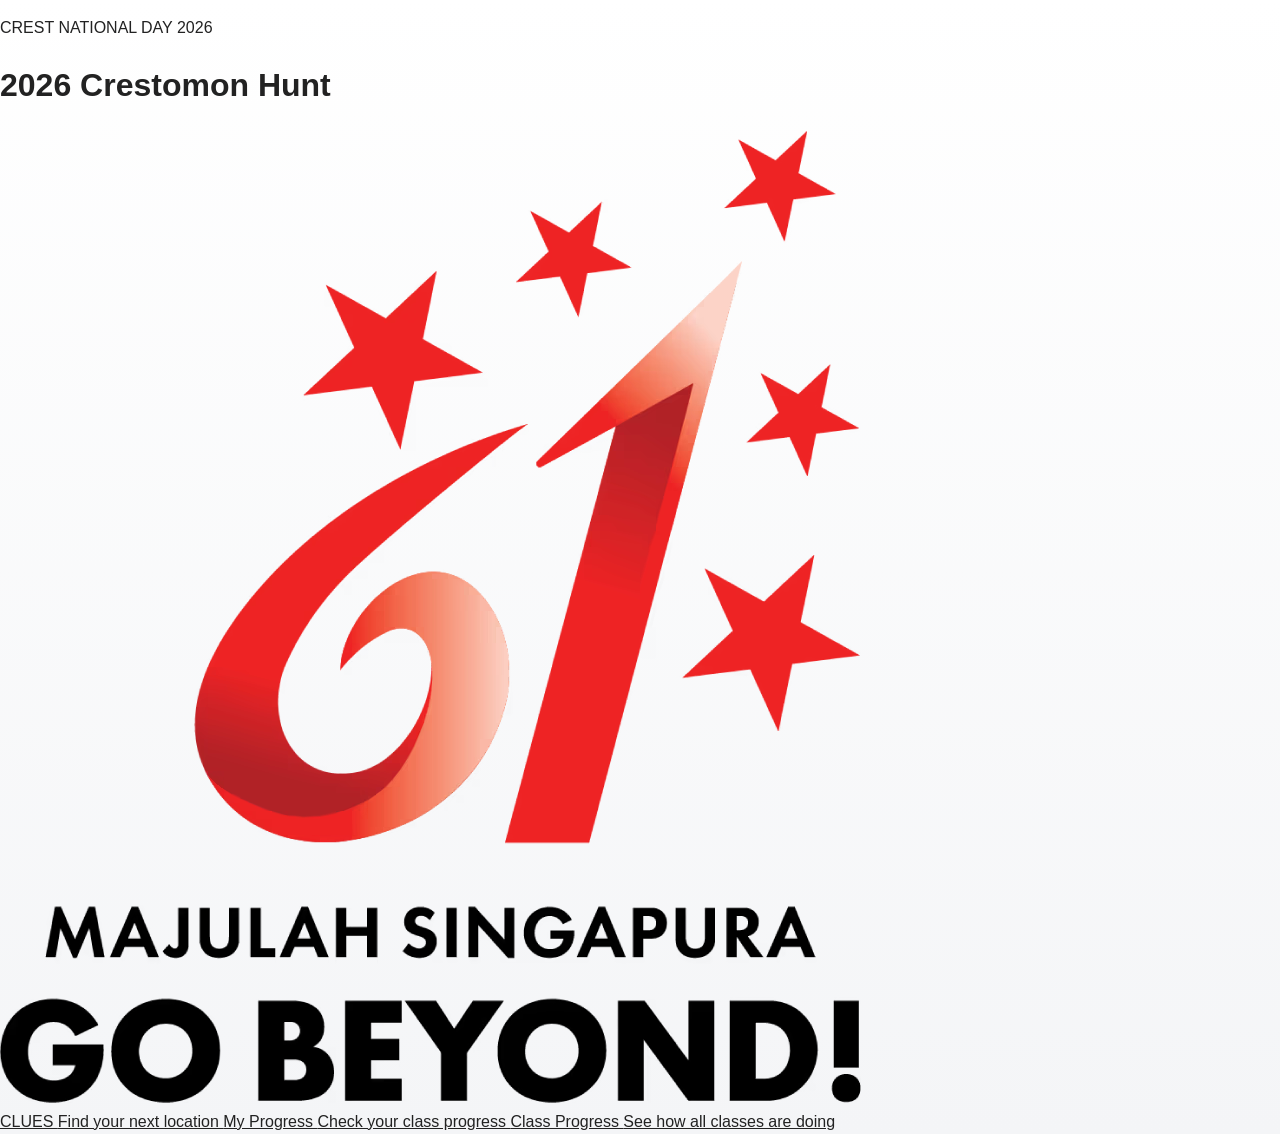
==== index.html @ 5cf4f6a7 "Create index.html" ====
<!DOCTYPE html>
<html lang="en">
<head>
  <meta charset="UTF-8">
  <meta
    name="viewport"
    content="width=device-width, initial-scale=1.0"
  >

  <title>2026 Crestomon Hunt</title>

  <link
    rel="stylesheet"
    href="styles.css?v=20"
  >
</head>

<body class="crestomon-home">

  <main class="crestomon-home-shell">

    <header class="crestomon-home-header">

      <div class="crestomon-home-title">
        <p>CREST NATIONAL DAY 2026</p>

        <h1>
          2026 Crestomon Hunt
        </h1>
      </div>

      <img
        src="ND61.avif"
        alt="National Day 61"
        class="crestomon-home-logo"
      >

    </header>

    <section class="crestomon-menu">

      <a
        href="hunt.html"
        class="crestomon-menu-card"
      >
        <span class="crestomon-card-title">
          CLUES
        </span>

        <span class="crestomon-card-description">
          Find your next location
        </span>
      </a>

      <a
        href="display.html"
        class="crestomon-menu-card"
      >
        <span class="crestomon-card-title">
          My Progress
        </span>

        <span class="crestomon-card-description">
          Check your class progress
        </span>
      </a>

      <a
        href="all-classes.html"
        class="crestomon-menu-card"
      >
        <span class="crestomon-card-title">
          Class Progress
        </span>

        <span class="crestomon-card-description">
          See how all classes are doing
        </span>
      </a>

    </section>

  </main>

</body>
</html>
---- styles.css ----
:root {
  --red: #d71920;
  --dark-red: #a80f16;
  --green: #198754;

  --ink: #222222;
  --muted: #6b7280;
  --line: #d9dde3;

  --background: #f4f5f7;
  --panel: #ffffff;
  --soft-red: #fff0f1;
  --soft-green: #edf9f1;

  --shadow:
    0 10px 30px rgba(0, 0, 0, 0.08);
}

/* =========================
   BASE
   ========================= */

* {
  box-sizing: border-box;
}

html {
  min-height: 100%;
}

body {
  min-height: 100vh;
  margin: 0;

  background:
    linear-gradient(
      180deg,
      #ffffff 0%,
      var(--background) 100%
    );

  color: var(--ink);

  font-family:
    Arial,
    Helvetica,
    sans-serif;

  line-height: 1.5;
}

button,
input,
select,
textarea {
  font: inherit;
}

a {
  color: inherit;
}

.hidden {
  display: none !important;
}

/* =========================
   STANDARD PAGE LAYOUT
   ========================= */

.page-shell {
  width: min(
    1100px,
    calc(100% - 32px)
  );

  margin: 0 auto;
  padding: 32px 0 48px;
}

.page-shell.narrow {
  width: min(
    700px,
    calc(100% - 32px)
  );
}

/* =========================
   HEADER
   ========================= */

.hero {
  margin-bottom: 28px;
  padding: 36px 28px;

  border-radius: 24px;

  background:
    linear-gradient(
      135deg,
      var(--red),
      var(--dark-red)
    );

  color: #ffffff;
  text-align: center;
  box-shadow: var(--shadow);
}

.hero.compact {
  padding: 24px;
}

.hero h1 {
  margin: 4px 0 8px;

  font-size:
    clamp(
      2.4rem,
      7vw,
      5rem
    );

  line-height: 1;
}

.hero p {
  margin: 0;
}

.eyebrow {
  margin: 0;

  font-size: 0.9rem;
  font-weight: 800;
  letter-spacing: 0.16em;
}

/* =========================
   PANELS
   ========================= */

.panel {
  margin-bottom: 22px;
  padding: 24px;

  border: 1px solid var(--line);
  border-radius: 20px;

  background: var(--panel);
  box-shadow: var(--shadow);
}

.panel h2 {
  margin-top: 0;
}

/* =========================
   BUTTONS AND LINKS
   ========================= */

button,
.button-link {
  display: inline-flex;
  align-items: center;
  justify-content: center;

  min-height: 48px;
  padding: 12px 20px;

  border: 0;
  border-radius: 12px;

  background: var(--red);
  color: #ffffff;

  font-weight: 800;
  text-align: center;
  text-decoration: none;

  cursor: pointer;
}

button:hover,
.button-link:hover {
  background: var(--dark-red);
}

button:disabled {
  cursor: not-allowed;
  opacity: 0.6;
}

.text-link {
  color: var(--red);
  font-weight: 700;
  text-decoration: none;
}

.text-link:hover {
  text-decoration: underline;
}

/* =========================
   FORMS
   ========================= */

label {
  display: block;
  margin-bottom: 8px;
  font-weight: 700;
}

input,
select,
textarea {
  width: 100%;
  min-height: 48px;

  padding: 11px 14px;

  border: 1px solid var(--line);
  border-radius: 12px;

  background: #ffffff;
  color: var(--ink);
}

input:focus,
select:focus,
textarea:focus {
  outline:
    3px solid
    rgba(215, 25, 32, 0.2);

  border-color: var(--red);
}

.form-group {
  margin-bottom: 18px;
}

.form-row {
  display: grid;

  grid-template-columns:
    repeat(
      2,
      minmax(0, 1fr)
    );

  gap: 16px;
}

/* =========================
   SMALL LABELS
   ========================= */

.small-label {
  display: block;
  margin-bottom: 4px;

  color: var(--muted);

  font-size: 0.85rem;
  font-weight: 800;
  letter-spacing: 0.04em;
  text-transform: uppercase;
}

/* =========================
   STATUS PANEL
   ========================= */

.status-panel {
  display: grid;

  grid-template-columns:
    repeat(
      3,
      minmax(0, 1fr)
    );

  gap: 20px;
}

.status-panel strong {
  display: block;

  font-size:
    clamp(
      1.5rem,
      4vw,
      2.5rem
    );

  line-height: 1.1;
}

/* =========================
   STANDARD PROGRESS BAR
   ========================= */

.progress-track {
  width: 100%;
  height: 20px;
  margin: 16px 0 24px;

  overflow: hidden;

  border-radius: 999px;
  background: #e5e7eb;
}

.progress-bar {
  width: 0;
  height: 100%;

  border-radius: inherit;

  background:
    linear-gradient(
      90deg,
      var(--red),
      var(--dark-red)
    );

  transition: width 0.5s ease;
}

/* =========================
   SCORE BREAKDOWN
   ========================= */

.score-breakdown {
  display: flex;
  justify-content: space-between;
  gap: 20px;
  flex-wrap: wrap;
}

/* =========================
   PLEDGE DISPLAY
   ========================= */

.pledge-lines {
  display: grid;
  gap: 10px;
}

.pledge-line {
  padding: 13px 16px;

  border-radius: 12px;

  font-size:
    clamp(
      1rem,
      2.5vw,
      1.3rem
    );

  font-weight: 700;
}

.pledge-line.revealed {
  border: 1px solid #b9dfc5;
  background: var(--soft-green);
}

.pledge-line.locked {
  border: 1px dashed var(--line);
  background: #f4f5f7;
  color: var(--muted);
}

/* =========================
   STATION GRID
   ========================= */

.station-grid {
  display: grid;

  grid-template-columns:
    repeat(
      auto-fit,
      minmax(210px, 1fr)
    );

  gap: 14px;
}

.station-tile {
  padding: 18px;

  border: 2px solid var(--line);
  border-radius: 16px;

  background: #fafafa;
}

.station-tile.complete {
  border-color: var(--green);
  background: var(--soft-green);
}

.station-name {
  font-weight: 800;
}

.station-status {
  margin-top: 8px;
  color: var(--muted);
}

/* =========================
   STATION QUESTION PAGE
   ========================= */

.station-question {
  font-size:
    clamp(
      1.25rem,
      4vw,
      2rem
    );

  font-weight: 800;
}

.station-clue {
  padding: 16px;

  border-left:
    5px solid var(--red);

  border-radius: 10px;
  background: var(--soft-red);
}

.result-message {
  margin: 18px 0;
  padding: 16px;

  border-radius: 12px;
  font-weight: 800;
}

.result-message:empty {
  display: none;
}

.result-message.success {
  border: 1px solid #b9dfc5;
  background: var(--soft-green);
  color: #12652f;
}

.result-message.error {
  border: 1px solid #efb4b8;
  background: var(--soft-red);
  color: #9b1118;
}

/* =========================
   COMPLETION BANNER
   ========================= */

.completion-banner {
  margin: 24px 0;
  padding: 22px;

  border-radius: 18px;

  background: var(--green);
  color: #ffffff;

  font-size:
    clamp(
      1.3rem,
      4vw,
      2.2rem
    );

  font-weight: 900;
  text-align: center;
}

/* =========================
   CONNECTION STATUS
   ========================= */

.connection-status {
  margin-top: 22px;

  color: var(--muted);

  font-size: 0.9rem;
  text-align: center;
}

/* =========================
   HUNT PAGE IMAGES
   ========================= */

.hunt-banner {
  display: block;
  width: 100%;
  max-height: 320px;
  margin: 20px 0;

  border-radius: 18px;

  object-fit: cover;
}

.hunt-title-row {
  display: flex;
  align-items: center;
  justify-content: center;
  gap: 16px;
}

.hunt-logo {
  width: 80px;
  height: 80px;

  object-fit: contain;
}

/* =========================
   ALL-CLASS PROGRESS PAGE
   ========================= */

.class-progress-page {
  width: min(
    1200px,
    calc(100% - 48px)
  );

  margin: 0 auto;
  padding: 30px 0 44px;
}

.class-progress-heading {
  display: flex;
  align-items: flex-end;
  justify-content: space-between;
  gap: 24px;

  margin-bottom: 30px;
}

.class-progress-title-group {
  display: flex;
  flex-direction: column;
  justify-content: center;
}

.class-progress-heading p {
  margin: 0 0 5px;

  color: var(--red);

  font-size: 1rem;
  font-weight: 900;
  letter-spacing: 0.14em;
}

.class-progress-heading h1 {
  margin: 0;

  font-size:
    clamp(
      2.6rem,
      5vw,
      4.5rem
    );

  line-height: 1;
}

.class-progress-logo {
  display: block;

  width: auto;
  height: auto;
  max-height: 132px;
  max-width: 270px;

  object-fit: contain;
  object-position: right bottom;
}

.class-progress-list {
  display: flex;
  flex-direction: column;
  gap: 20px;
}

.class-progress-row {
  display: grid;

  grid-template-columns:
    54px minmax(0, 1fr);

  align-items: center;
  gap: 16px;

  color: var(--ink);
  text-decoration: none;
}

.class-progress-number {
  font-size: 21px;
  font-weight: 900;
  line-height: 42px;
  letter-spacing: -0.02em;
  text-align: right;
}

.class-progress-track,
.class-completed-bar {
  width: 100%;
  height: 42px;

  overflow: hidden;

  border-radius: 999px;
}

.class-progress-track {
  background: #e2e4e8;
}

.class-progress-fill {
  width: 0;
  height: 100%;

  border-radius: inherit;

  background:
    linear-gradient(
      90deg,
      var(--red),
      var(--dark-red)
    );

  transition: width 0.5s ease;
}

.class-completed-bar {
  display: flex;
  align-items: center;
  justify-content: center;

  padding: 0 18px;

  background: var(--green);
  color: #ffffff;

  font-size:
    clamp(
      1rem,
      2vw,
      1.45rem
    );

  font-weight: 900;
  line-height: 1;
  text-align: center;
  white-space: nowrap;
}

.class-progress-row:hover
.class-progress-track,
.class-progress-row:hover
.class-completed-bar {
  outline:
    3px solid
    rgba(215, 25, 32, 0.35);
}

.class-progress-status {
  margin-top: 26px;

  color: var(--muted);

  font-size: 0.85rem;
  text-align: center;
}

/* =========================
   RESPONSIVE
   ========================= */

@media (max-width: 760px) {
  .page-shell,
  .page-shell.narrow {
    width: min(
      100% - 20px,
      1100px
    );

    padding-top: 14px;
  }

  .hero {
    padding: 26px 18px;
    border-radius: 18px;
  }

  .panel {
    padding: 18px;
    border-radius: 16px;
  }

  .status-panel {
    grid-template-columns: 1fr;
  }

  .form-row {
    grid-template-columns: 1fr;
  }

  .class-progress-page {
    width: calc(100% - 18px);
    padding-top: 20px;
  }

  .class-progress-heading {
    gap: 14px;
    margin-bottom: 24px;
  }

  .class-progress-heading p {
    font-size: 0.8rem;
  }

  .class-progress-heading h1 {
    font-size:
      clamp(
        2rem,
        10vw,
        3.2rem
      );
  }

  .class-progress-logo {
    max-height: 102px;
    max-width: 195px;
  }

  .class-progress-list {
    gap: 16px;
  }

  .class-progress-row {
    grid-template-columns:
      46px minmax(0, 1fr);

    gap: 10px;
  }

  .class-progress-number {
    font-size: 18px;
    line-height: 36px;
  }

  .class-progress-track,
  .class-completed-bar {
    height: 36px;
  }

  .class-completed-bar {
    padding: 0 8px;
    font-size: 0.82rem;
  }
}

@media (max-width: 480px) {
  .class-progress-heading {
    align-items: center;
  }

  .class-progress-logo {
    max-height: 81px;
    max-width: 143px;
  }

  .class-progress-row {
    grid-template-columns:
      42px minmax(0, 1fr);

    gap: 8px;
  }

  .class-progress-number {
    font-size: 16px;
    line-height: 32px;
  }

  .class-progress-track,
  .class-completed-bar {
    height: 32px;
  }

  .class-completed-bar {
    font-size: 0.7rem;
    padding: 0 6px;
  }
}
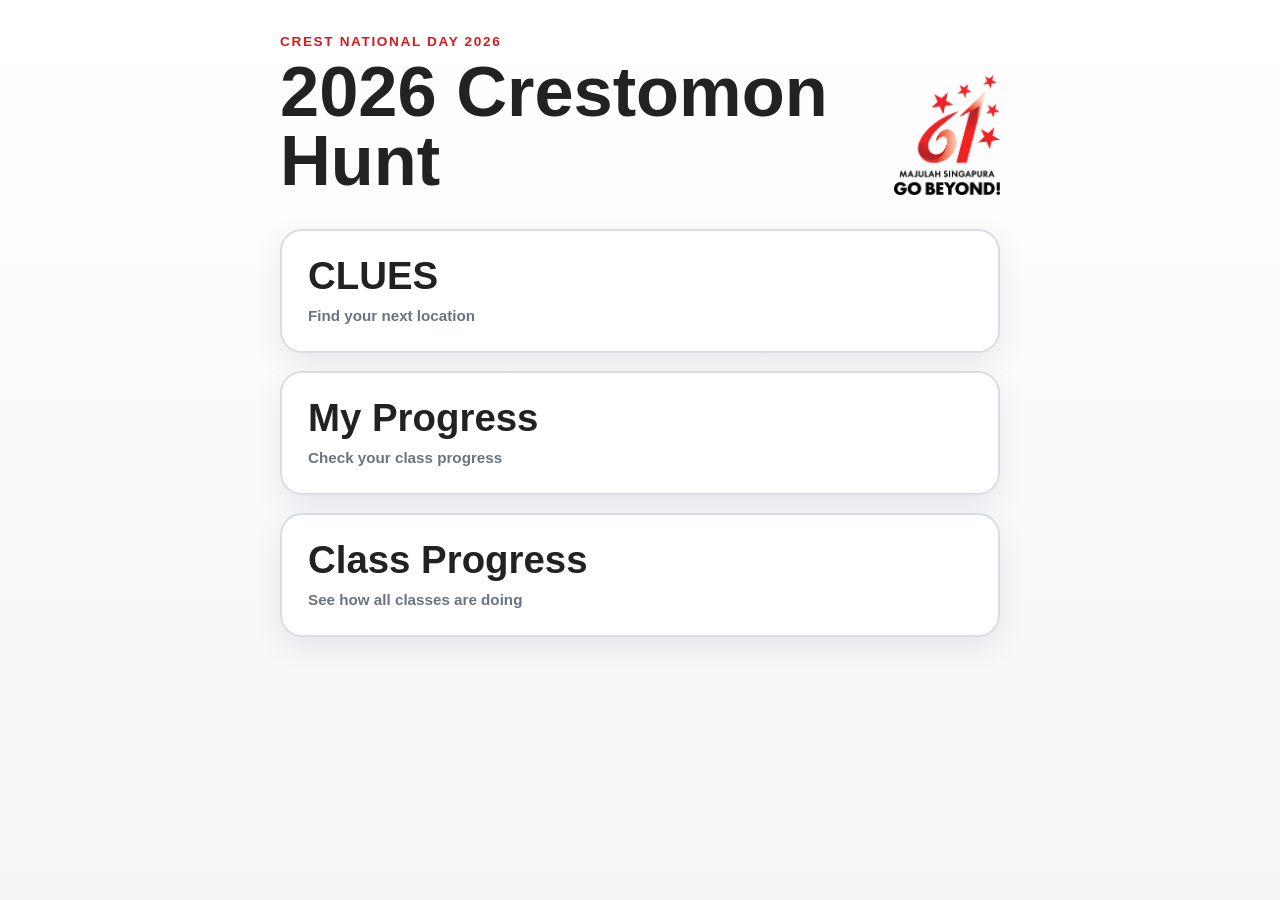
==== commit e0211a52: "Add files via upload" ====
--- a/index.html
+++ b/index.html
@@ -83,4 +83,4 @@
   </main>
 
 </body>
-</html>
+</html>
--- a/styles.css
+++ b/styles.css
@@ -810,3 +810,167 @@
     padding: 0 6px;
   }
 }
+/* ===================================
+   CRESTOMON HUNT LANDING PAGE
+   =================================== */
+
+.crestomon-home {
+  min-height: 100vh;
+  margin: 0;
+}
+
+.crestomon-home-shell {
+  width: min(
+    720px,
+    calc(100% - 32px)
+  );
+
+  margin: 0 auto;
+  padding: 32px 0 48px;
+}
+
+.crestomon-home-header {
+  display: flex;
+  align-items: flex-end;
+  justify-content: space-between;
+  gap: 20px;
+
+  margin-bottom: 34px;
+}
+
+.crestomon-home-title {
+  min-width: 0;
+}
+
+.crestomon-home-title p {
+  margin: 0 0 5px;
+
+  color: var(--red);
+
+  font-size: 0.85rem;
+  font-weight: 900;
+  letter-spacing: 0.12em;
+}
+
+.crestomon-home-title h1 {
+  margin: 0;
+
+  font-size:
+    clamp(
+      2.4rem,
+      8vw,
+      4.4rem
+    );
+
+  line-height: 0.98;
+}
+
+.crestomon-home-logo {
+  display: block;
+
+  width: auto;
+  max-width: 150px;
+  max-height: 120px;
+
+  object-fit: contain;
+  object-position: right bottom;
+}
+
+.crestomon-menu {
+  display: grid;
+  gap: 18px;
+}
+
+.crestomon-menu-card {
+  display: flex;
+  flex-direction: column;
+  justify-content: center;
+
+  min-height: 120px;
+  padding: 24px 26px;
+
+  border: 2px solid var(--line);
+  border-radius: 22px;
+
+  background: #ffffff;
+  color: var(--ink);
+
+  text-decoration: none;
+
+  box-shadow: var(--shadow);
+
+  transition:
+    transform 0.18s ease,
+    border-color 0.18s ease;
+}
+
+.crestomon-menu-card:hover {
+  border-color: var(--red);
+  transform: translateY(-2px);
+}
+
+.crestomon-card-title {
+  font-size:
+    clamp(
+      1.7rem,
+      6vw,
+      2.4rem
+    );
+
+  font-weight: 900;
+  line-height: 1.1;
+}
+
+.crestomon-card-description {
+  margin-top: 7px;
+
+  color: var(--muted);
+
+  font-size: 0.95rem;
+  font-weight: 600;
+}
+
+/* MOBILE */
+
+@media (max-width: 560px) {
+  .crestomon-home-shell {
+    width: calc(100% - 22px);
+    padding-top: 22px;
+  }
+
+  .crestomon-home-header {
+    gap: 12px;
+    margin-bottom: 26px;
+  }
+
+  .crestomon-home-title p {
+    font-size: 0.68rem;
+  }
+
+  .crestomon-home-title h1 {
+    font-size: clamp(
+      2rem,
+      10vw,
+      3rem
+    );
+  }
+
+  .crestomon-home-logo {
+    max-width: 100px;
+    max-height: 85px;
+  }
+
+  .crestomon-menu {
+    gap: 14px;
+  }
+
+  .crestomon-menu-card {
+    min-height: 105px;
+    padding: 20px;
+    border-radius: 18px;
+  }
+
+  .crestomon-card-title {
+    font-size: 1.65rem;
+  }
+}
